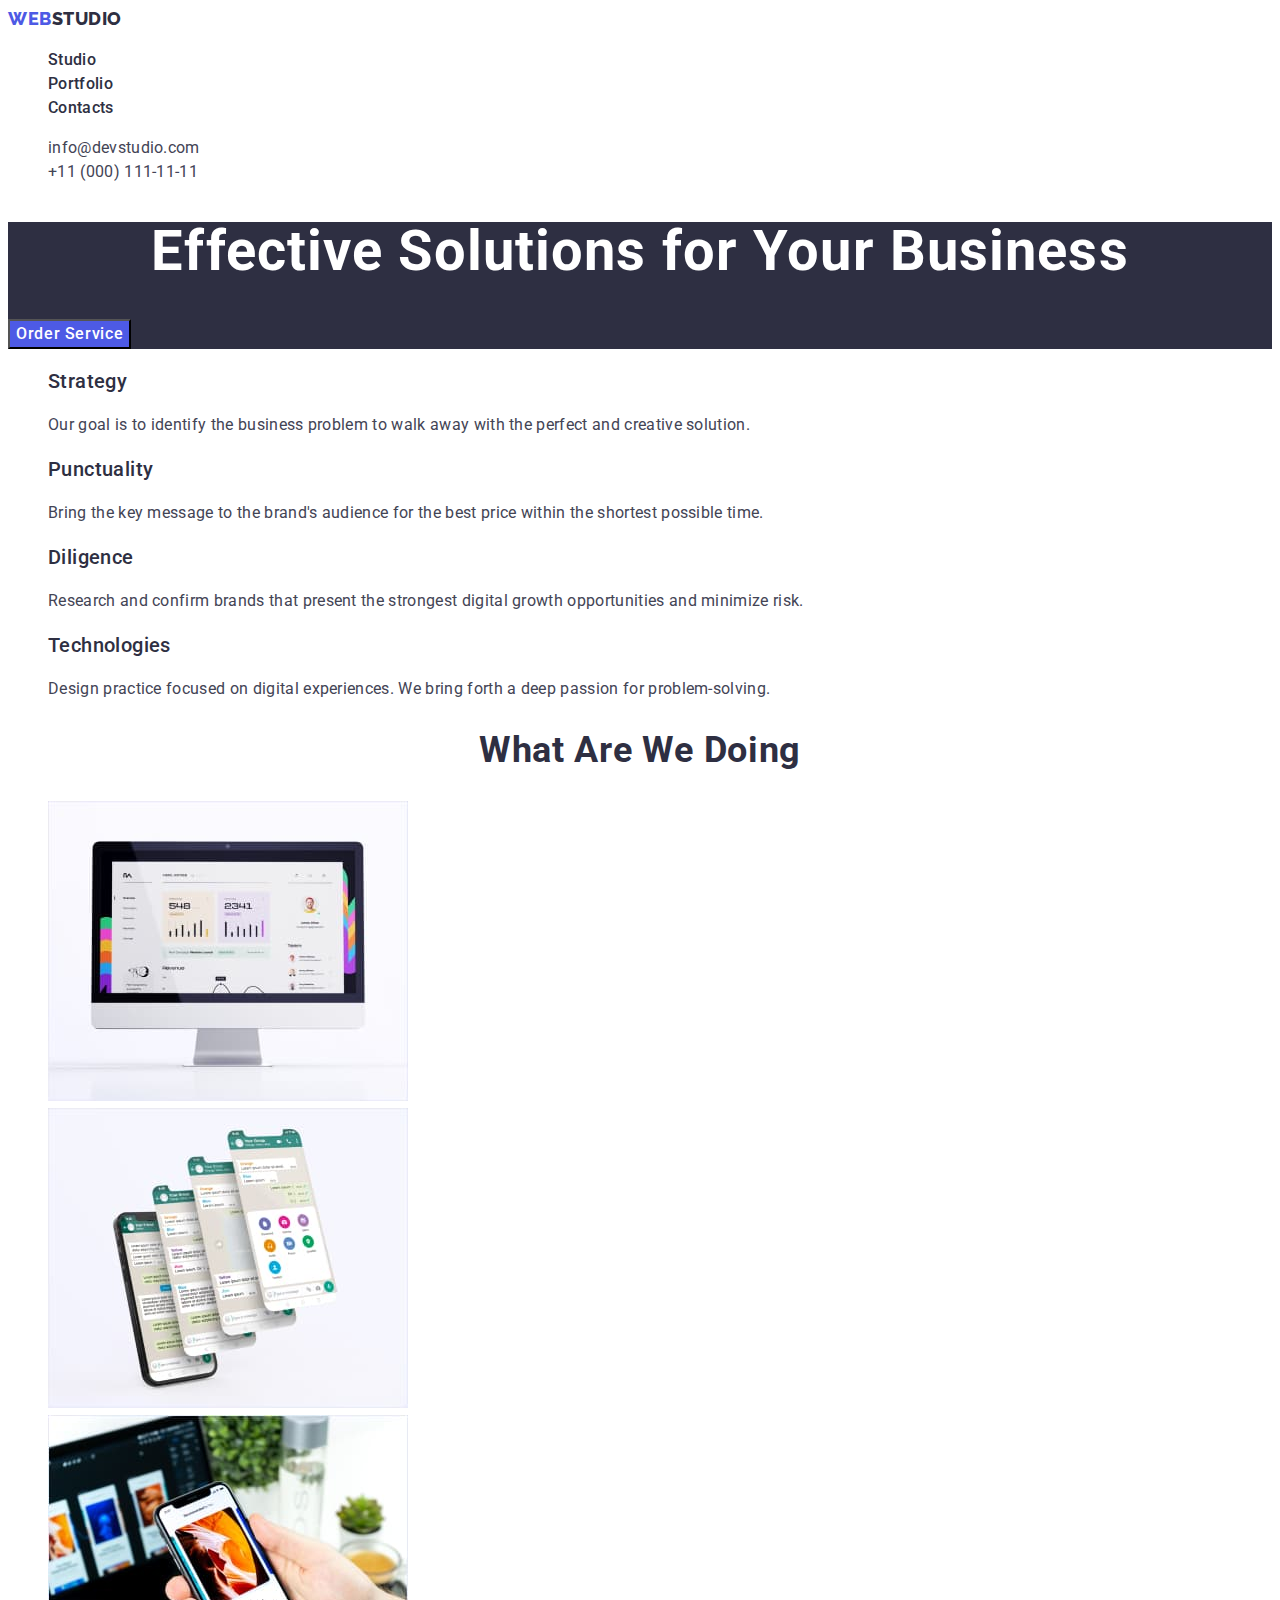
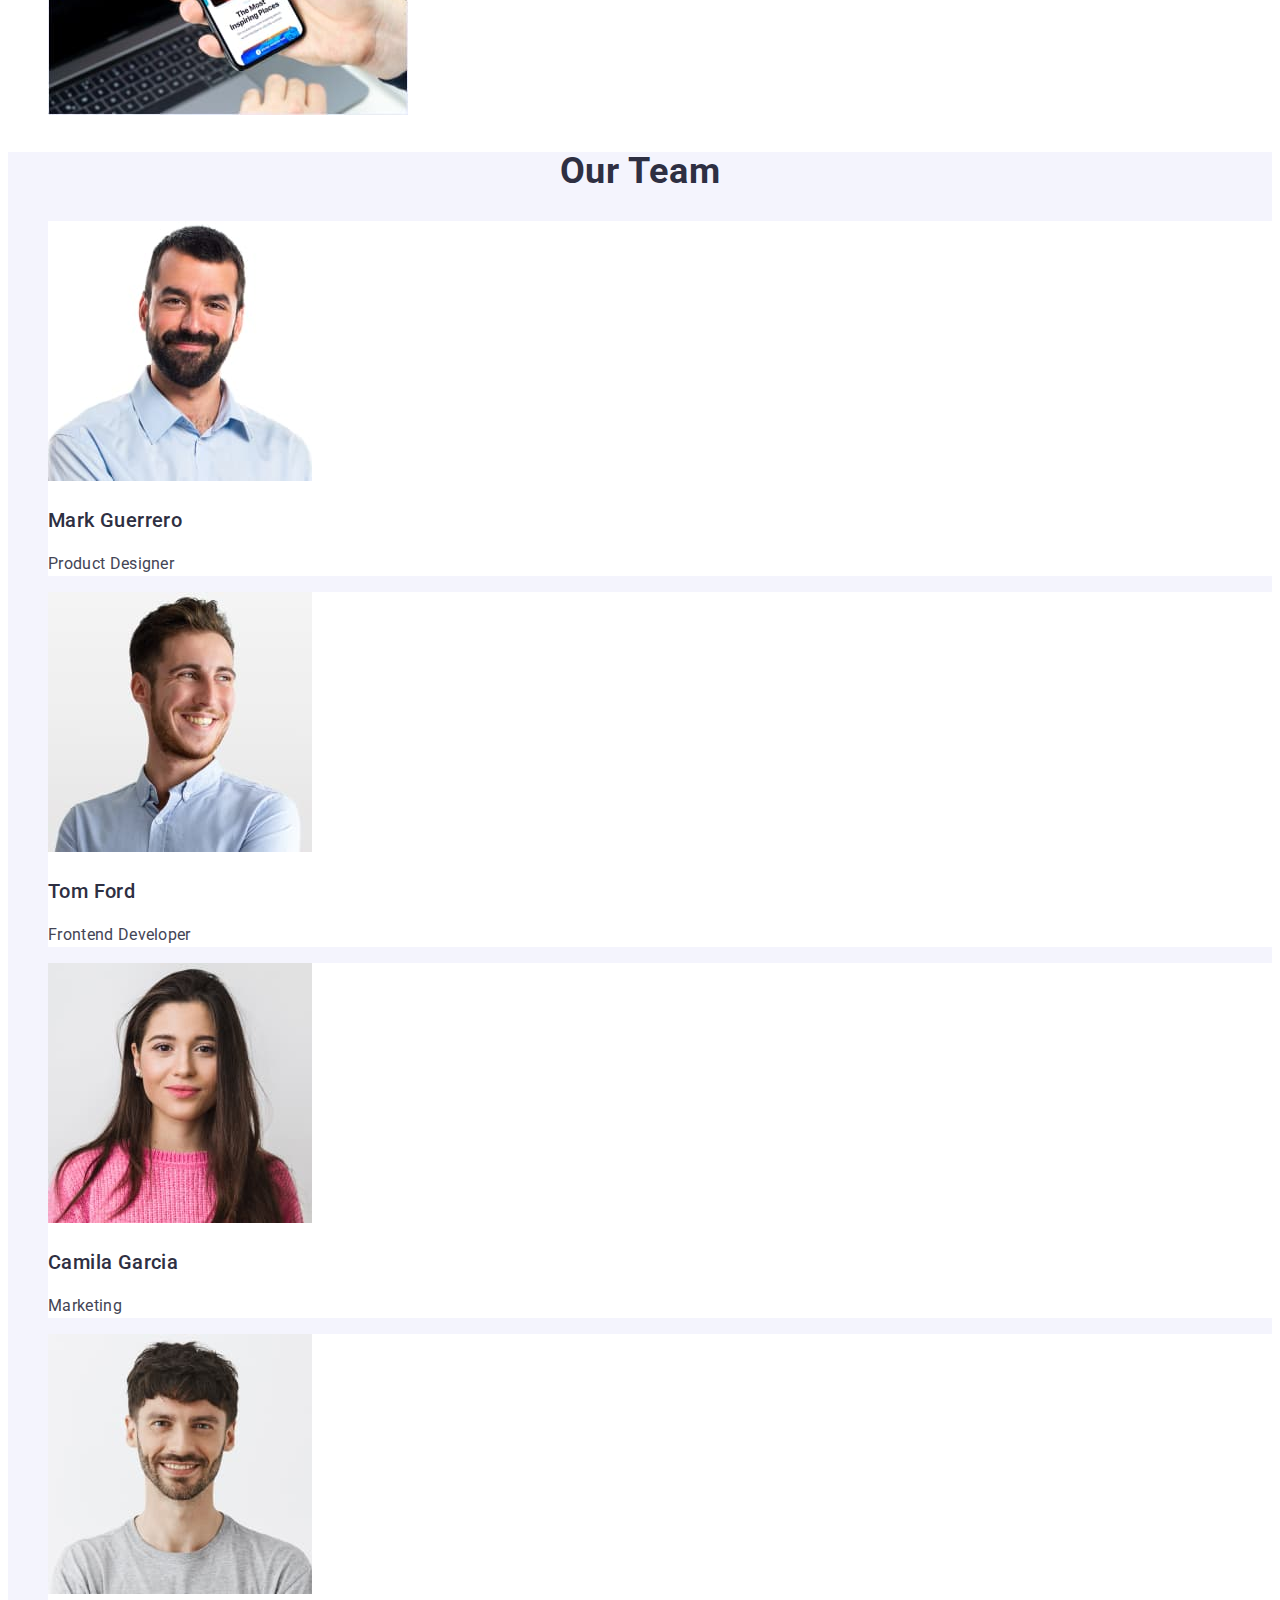
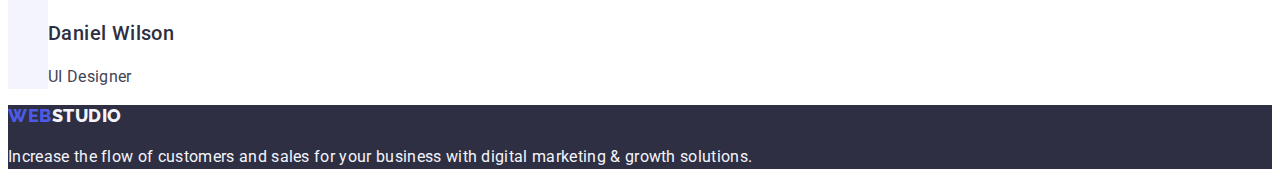
==== index.html @ 073db09a "Initial commit" ====
<!DOCTYPE html>
<html lang="en">
<head>
    <meta charset="UTF-8">
    <meta http-equiv="X-UA-Compatible" content="IE=edge">
    <meta name="viewport" content="width=device-width, initial-scale=1.0">
    <title>WebStudio</title>
    <link rel="preconnect" href="https://fonts.googleapis.com">
    <link rel="preconnect" href="https://fonts.gstatic.com" crossorigin>
    <link href="https://fonts.googleapis.com/css2?family=Raleway:wght@800&family=Roboto:wght@400;500;700;900&display=swap" rel="stylesheet">
    <link rel="stylesheet" href="./css/style.css">
</head>
<body>
   <header>
        <nav>
            <a class="logo link linkk" href="./index.html">Web<span class="logo-studio link linkk">Studio</span></a>
            <ul class="list">
                <li><a class="header-nav link active" href="./index.html" target="_self">Studio</a></li>
                <li><a class="header-nav link active" href="./portfolio.html" target="_self">Portfolio</a></li>
                <li><a class="header-nav link active" href="">Contacts</a></li>
            </ul>
        </nav>
        <address class="header-contact">
            <ul class="list">
                <li><a class="contact link active" href="mailto:info@devstudio.com">info@devstudio.com</a></li>
                <li><a class="contact link active" href="tel:+110001111111">+11 (000) 111-11-11</a></li>
            </ul>
        </address>
   </header>
   <main>
    <!--Effective Solutions for Your Business-->
    <section class="title-bg">
        <h1 class="title">Effective Solutions for Your Business</h1>
        <button type="button" class="order-btn btn-active">Order Service</button>
    </section>
    <!--description of benefits-->
    <section>
        <h2 style="display:none" class="h-future">Lorem, ipsum dolor.</h2>
        <ul class="list">
            <li>
                <h3 class="h-categ">Strategy</h3>
                <p class="text-benef">Our goal is to identify the business problem to walk away with the perfect and creative solution. </p>
            </li>
            <li>
                <h3 class="h-categ">Punctuality</h3>
                <p class="text-benef">Bring the key message to the brand's audience for the best price within the shortest possible time.</p>
            </li>
            <li>
                <h3 class="h-categ">Diligence</h3>
                <p class="text-benef">Research and confirm brands that present the strongest digital growth opportunities and minimize risk.</p>
            </li>
            <li>
                <h3 class="h-categ">Technologies</h3>
                <p class="text-benef">Design practice focused on digital experiences. We bring forth a deep passion for problem-solving.</p>
            </li>
        </ul>
    </section>
    <!--What are we doing-->
    <section>
       <h2 class="h-doing">What are we doing</h2>
        <ul class="list">
            <li><img src="./images/monitor.jpg" alt="Monitor PC" width="360" height="300"></li>
            <li><img src="./images/phone.jpg" alt="Phone" width="360" height="300"></li>
            <li><img src="./images/monphone.jpg" alt="Laptop and Phone" width="360" height="300"></li>
        </ul>
    </section>
    <!--Our Team-->
    <section class="team">
        <h2 class="h-team">Our Team</h2>
        <ul class="list">
            <li class="list-team">
                <img src="./images/mark.jpg" alt="Photo Mark Guerrero" width="264" height="260">
                <h3 class="h-categ">Mark Guerrero</h3>
                <p class="text-team">Product Designer</p>
            </li>
            <li class="list-team">
                <img src="./images/tom.jpg" alt="Photo Tom Ford" width="264" height="260">
                <h3 class="h-categ">Tom Ford</h3>
                <p class="text-team">Frontend Developer</p>
            </li>
            <li class="list-team">
                <img src="./images/camila.jpg" alt="Photo Camila Garcia" width="264" height="260">
                <h3 class="h-categ">Camila Garcia</h3>
                <p class="text-team">Marketing</p>
            </li>
            <li class="list-team">
                <img src="./images/daniel.jpg" alt="Photo Daniel Wilson" width="264" height="260">
                <h3 class="h-categ">Daniel Wilson</h3>
                <p class="text-team">UI Designer</p>
            </li>
        </ul>
    </section>
   </main>
   <footer class="footer">
        <a href="./index.html" class="logo link linkk">Web<span class="logo-studio-foot link linkk">Studio</span></a>
        <p class="text-footer">Increase the flow of customers and sales for your business with digital marketing & growth solutions.</p>
   </footer>
</body>
</html>
---- css/style.css ----
/* color p #434455 */
/* color h1 #FFFFFF */
/* color h2/h3 #2E2F42; */
/* color p and studio in footer #F4F4FD */
/* color "web" and (btn in the hero) #4D5AE5; */
/* background color filter btn, order in the hover #404BBF; */
/* filter btn background: #F4F4FD; */
/* filter btn-text color: #4D5AE5; */

:root {
  --color-text-fil-btn: #4d5ae5;
  --hover: #404bbf;
  --bg-fil-btn: #f4f4fd;
  --main-color: #434455;
  --primery-font: Roboto, sans-serif;
  --logo-font: Raleway, sans-serif;
  --color-filt-accent: #FFFFFF;
  --color-h2-h3-texheader: #2E2F42;
}

body {
  color: var(--main-color);
  font-family: Roboto, sans-serif;
  font-weight: 400;
  font-size: 16px;
  line-height: 1.5;
  letter-spacing: 0.02em;
  background-color: var(--color-filt-accent);
}

/*reset*/
.list {
    list-style: none;
}
/**
  |============================
  | Header
  |============================
*/

.header-contact {
 font-style: normal;
}

.logo-studio {
 color: var(--color-h2-h3-texheader);
}
.active:hover,
.active:focus {
color: var(--hover);
}
.active {
    text-decoration: none;
}
.header-nav {
    color: var(--color-h2-h3-texheader);
    font-weight: 500;
    font-size: 16px;
    line-height: 1.5;
    letter-spacing: 0.02em;
    text-decoration: none;
}
.contact {
    color: var(--main-color);
    /*font-weight: 400;*/
    font-size: 16px;
    line-height: 1.5;
    letter-spacing: 0.02em;
    text-decoration: none;
    font-style: normal;
}



/**
  |============================
  | Main
  |============================
*/

/*webstudio index*/
.title-bg {
    background-color: var(--color-h2-h3-texheader);
}
.title{
    color: var(--color-filt-accent);
    /*font-weight: 700;*/
    font-size: 56px;
    line-height: 1.07;
    text-align: center;
    letter-spacing: 0.02em;

}
.order-btn {
    background-color: var(--color-text-fil-btn);
    color: var(--color-filt-accent);
    font-family: Roboto, sans-serif;
    font-weight: 500;
    font-size: 16px;
    line-height: 1.5;
    letter-spacing: 0.04em;
    cursor: pointer;
}
.h-doing,
.h-team {
    color: var(--color-h2-h3-texheader);
    /*font-weight: 700;*/
    font-size: 36px;
    line-height: 1.11;
    text-align: center;
    letter-spacing: 0.02em;
    text-transform: capitalize;
}
.team {
    background-color: var(--bg-fil-btn);
}

.list-team {
    background-color: var(--color-filt-accent);
}
.text-team {
   font-size: 16px;
} 
/*Portfolio*/

.btn-active:hover,
.btn-active:focus {
    color: var(--color-filt-accent);
    background-color: var(--hover);
}
.filt-btn {
    color: var(--color-text-fil-btn);
    background: var(--bg-fil-btn);
    font-family: "Roboto", sans-serif;
    font-weight: 500;
    font-size: 16px;
    line-height: 1.5;
    display: flex;
    align-items: center;
    text-align: center;
    letter-spacing: 0.04em;
    cursor: pointer
}
/*-------------------*/

.category-link {
    text-decoration: none;
}
.h-categ {
    color: var(--color-h2-h3-texheader);
    font-weight: 500;
    font-size: 20px;
    line-height: 1.2;
    letter-spacing: 0.02em;
}
.category {
    color: var(--main-color);
}
.link {
  text-decoration: none;
}

/**
  |============================
  | Footer
  |============================
*/
.footer {
  background-color: var(--color-h2-h3-texheader);
}
.logo {
  color: var(--color-text-fil-btn);
}
.logo-studio-foot {
  color: var(--bg-fil-btn);
}
.linkk {
  font-family: Raleway, sans-serif;
  font-weight: 800;
  font-size: 18px;
  line-height: 1.17;
  letter-spacing: 0.03em;
  text-transform: uppercase;
  text-decoration: none;
}

.text-footer {
  color: var(--bg-fil-btn);
  font-size: 16px;
  line-height: 1.5;
  letter-spacing: 0.02em;
}
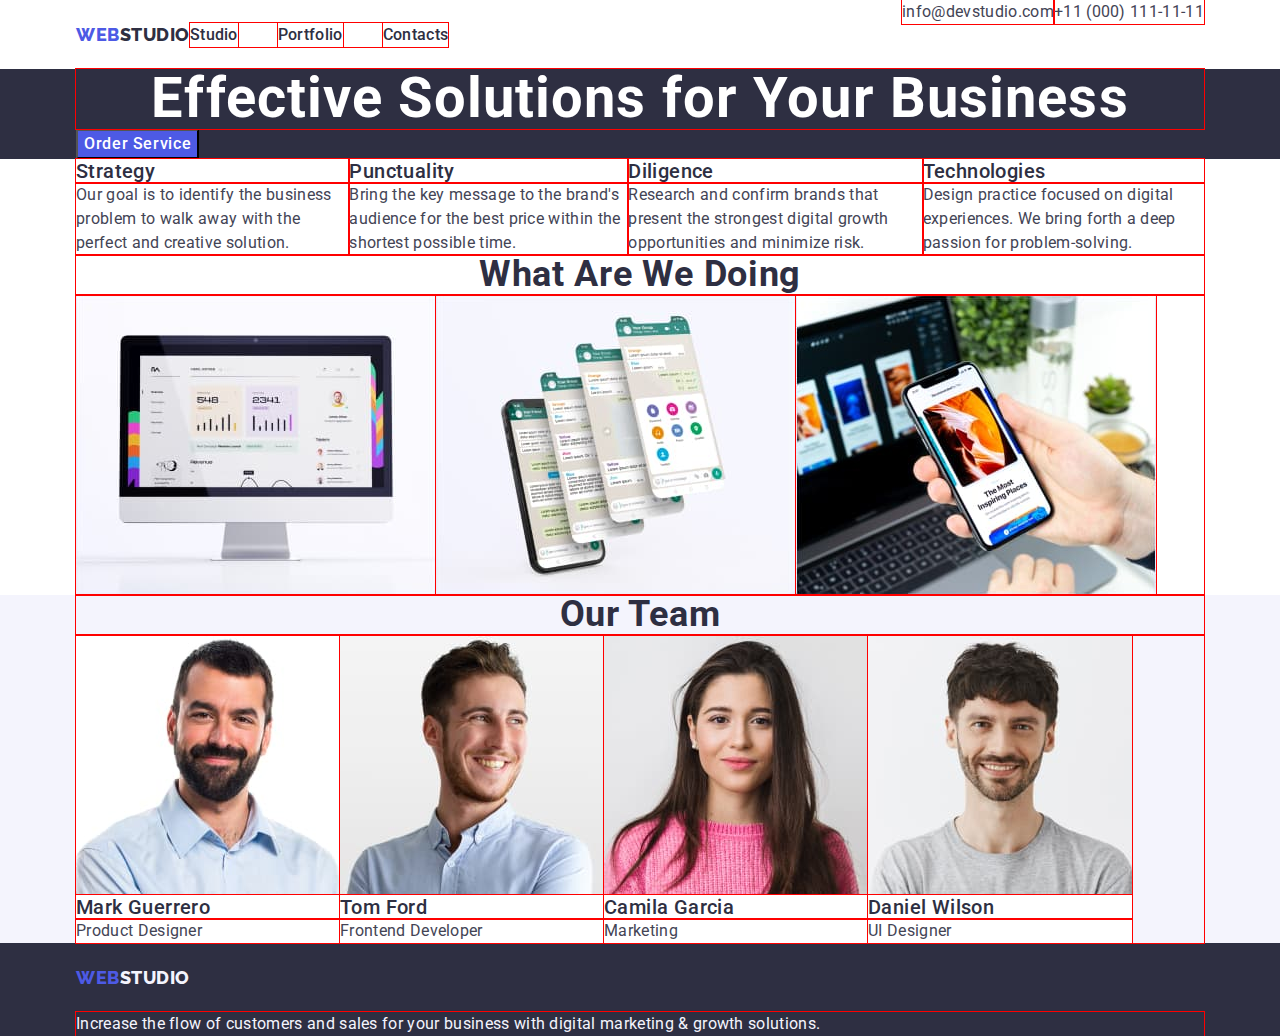
==== commit 41251d54: "feat: add div and and little style" ====
--- a/index.html
+++ b/index.html
@@ -8,92 +8,114 @@
     <link rel="preconnect" href="https://fonts.googleapis.com">
     <link rel="preconnect" href="https://fonts.gstatic.com" crossorigin>
     <link href="https://fonts.googleapis.com/css2?family=Raleway:wght@800&family=Roboto:wght@400;500;700;900&display=swap" rel="stylesheet">
+    <link rel="stylesheet" href="https://cdn.jsdelivr.net/npm/modern-normalize@1.1.0/modern-normalize.min.css">
+    <link rel="stylesheet" href="./css/reset.css">
     <link rel="stylesheet" href="./css/style.css">
 </head>
 <body>
-   <header>
-        <nav>
-            <a class="logo link linkk" href="./index.html">Web<span class="logo-studio link linkk">Studio</span></a>
-            <ul class="list">
-                <li><a class="header-nav link active" href="./index.html" target="_self">Studio</a></li>
-                <li><a class="header-nav link active" href="./portfolio.html" target="_self">Portfolio</a></li>
-                <li><a class="header-nav link active" href="">Contacts</a></li>
-            </ul>
-        </nav>
-        <address class="header-contact">
-            <ul class="list">
-                <li><a class="contact link active" href="mailto:info@devstudio.com">info@devstudio.com</a></li>
-                <li><a class="contact link active" href="tel:+110001111111">+11 (000) 111-11-11</a></li>
-            </ul>
-        </address>
+   <header class="header">
+        <div class="container">
+            <nav class="nav">
+                <a class="logo link linkk" href="./index.html">Web<span class="logo-studio link linkk">Studio</span></a>
+                <ul class="list">
+                    <li class="item"><a class="header-nav link active" href="./index.html" target="_self">Studio</a></li>
+                    <li class="item"><a class="header-nav link active" href="./portfolio.html" target="_self">Portfolio</a></li>
+                    <li class="item"><a class="header-nav link active" href="">Contacts</a></li>
+                </ul>
+            </nav>
+            <address class="header-contact">
+                <ul class="list">
+                    <li><a class="contact link active" href="mailto:info@devstudio.com">info@devstudio.com</a></li>
+                    <li><a class="contact link active" href="tel:+110001111111">+11 (000) 111-11-11</a></li>
+                </ul>
+            </address>
+        </div>
    </header>
    <main>
     <!--Effective Solutions for Your Business-->
     <section class="title-bg">
-        <h1 class="title">Effective Solutions for Your Business</h1>
-        <button type="button" class="order-btn btn-active">Order Service</button>
+        <div class="container">
+            <h1 class="title">Effective Solutions for Your Business</h1>
+            <button type="button" class="order-btn btn-active">Order Service</button>
+        </div>
     </section>
     <!--description of benefits-->
     <section>
-        <h2 style="display:none" class="h-future">Lorem, ipsum dolor.</h2>
-        <ul class="list">
-            <li>
-                <h3 class="h-categ">Strategy</h3>
-                <p class="text-benef">Our goal is to identify the business problem to walk away with the perfect and creative solution. </p>
-            </li>
-            <li>
-                <h3 class="h-categ">Punctuality</h3>
-                <p class="text-benef">Bring the key message to the brand's audience for the best price within the shortest possible time.</p>
-            </li>
-            <li>
-                <h3 class="h-categ">Diligence</h3>
-                <p class="text-benef">Research and confirm brands that present the strongest digital growth opportunities and minimize risk.</p>
-            </li>
-            <li>
-                <h3 class="h-categ">Technologies</h3>
-                <p class="text-benef">Design practice focused on digital experiences. We bring forth a deep passion for problem-solving.</p>
-            </li>
-        </ul>
+        <div class="container">
+            <h2 hidden class="h-future">Lorem, ipsum dolor.</h2>
+            <ul class="list">
+                <li>
+                    <h3 class="h-categ">Strategy</h3>
+                    <p class="text-benef">Our goal is to identify the business problem to walk away with the perfect and creative solution. </p>
+                </li>
+                <li>
+                    <h3 class="h-categ">Punctuality</h3>
+                    <p class="text-benef">Bring the key message to the brand's audience for the best price within the shortest possible time.</p>
+                </li>
+                <li>
+                    <h3 class="h-categ">Diligence</h3>
+                    <p class="text-benef">Research and confirm brands that present the strongest digital growth opportunities and minimize risk.</p>
+                </li>
+                <li>
+                    <h3 class="h-categ">Technologies</h3>
+                    <p class="text-benef">Design practice focused on digital experiences. We bring forth a deep passion for problem-solving.</p>
+                </li>
+            </ul>
+        </div>
     </section>
     <!--What are we doing-->
     <section>
-       <h2 class="h-doing">What are we doing</h2>
-        <ul class="list">
-            <li><img src="./images/monitor.jpg" alt="Monitor PC" width="360" height="300"></li>
-            <li><img src="./images/phone.jpg" alt="Phone" width="360" height="300"></li>
-            <li><img src="./images/monphone.jpg" alt="Laptop and Phone" width="360" height="300"></li>
-        </ul>
+        <div class="container">
+            <h2 class="h-doing">What are we doing</h2>
+            <ul class="list">
+                <li><img src="./images/monitor.jpg" alt="Monitor PC" width="360" height="300"></li>
+                <li><img src="./images/phone.jpg" alt="Phone" width="360" height="300"></li>
+                <li><img src="./images/monphone.jpg" alt="Laptop and Phone" width="360" height="300"></li>
+            </ul>
+        </div>
     </section>
     <!--Our Team-->
     <section class="team">
-        <h2 class="h-team">Our Team</h2>
-        <ul class="list">
-            <li class="list-team">
-                <img src="./images/mark.jpg" alt="Photo Mark Guerrero" width="264" height="260">
-                <h3 class="h-categ">Mark Guerrero</h3>
-                <p class="text-team">Product Designer</p>
-            </li>
-            <li class="list-team">
-                <img src="./images/tom.jpg" alt="Photo Tom Ford" width="264" height="260">
-                <h3 class="h-categ">Tom Ford</h3>
-                <p class="text-team">Frontend Developer</p>
-            </li>
-            <li class="list-team">
-                <img src="./images/camila.jpg" alt="Photo Camila Garcia" width="264" height="260">
-                <h3 class="h-categ">Camila Garcia</h3>
-                <p class="text-team">Marketing</p>
-            </li>
-            <li class="list-team">
-                <img src="./images/daniel.jpg" alt="Photo Daniel Wilson" width="264" height="260">
-                <h3 class="h-categ">Daniel Wilson</h3>
-                <p class="text-team">UI Designer</p>
-            </li>
-        </ul>
+        <div class="container">
+            <h2 class="h-team">Our Team</h2>
+            <ul class="list">
+                <li class="list-team">
+                    <img src="./images/mark.jpg" alt="Photo Mark Guerrero" width="264" height="260">
+                    <div class="conteiner-team">
+                        <h3 class="h-categ">Mark Guerrero</h3>
+                        <p class="text-team">Product Designer</p>
+                    </div>
+                </li>
+                <li class="list-team">
+                    <img src="./images/tom.jpg" alt="Photo Tom Ford" width="264" height="260">
+                    <div class="conteiner-team">
+                        <h3 class="h-categ">Tom Ford</h3>
+                        <p class="text-team">Frontend Developer</p>
+                    </div>
+                </li>
+                <li class="list-team">
+                    <img src="./images/camila.jpg" alt="Photo Camila Garcia" width="264" height="260">
+                    <div class="conteiner-team">
+                        <h3 class="h-categ">Camila Garcia</h3>
+                        <p class="text-team">Marketing</p>
+                    </div>
+                </li>
+                <li class="list-team">
+                    <img src="./images/daniel.jpg" alt="Photo Daniel Wilson" width="264" height="260">
+                    <div class="conteiner-team">
+                        <h3 class="h-categ">Daniel Wilson</h3>
+                        <p class="text-team">UI Designer</p>
+                    </div>
+                </li>
+            </ul>
+        </div>
     </section>
    </main>
    <footer class="footer">
-        <a href="./index.html" class="logo link linkk">Web<span class="logo-studio-foot link linkk">Studio</span></a>
-        <p class="text-footer">Increase the flow of customers and sales for your business with digital marketing & growth solutions.</p>
+        <div class="container">
+            <a href="./index.html" class="logo link linkk">Web<span class="logo-studio-foot link linkk">Studio</span></a>
+            <p class="text-footer">Increase the flow of customers and sales for your business with digital marketing & growth solutions.</p>
+        </div>
    </footer>
 </body>
 </html>--- a/css/style.css
+++ b/css/style.css
@@ -29,8 +29,25 @@
 }
 
 /*reset*/
+li {
+  outline: 1px solid red;
+}
 .list {
     list-style: none;
+    display: flex;
+    }
+h1, h2, h3, p, ul {
+    margin: 0;
+    padding: 0;
+    outline: 1px solid red;
+  }
+img {
+  display: block;
+}
+.container {
+  max-width: 1158px;
+  margin-inline: auto;
+  padding-inline: 15px;
 }
 /**
   |============================
@@ -59,6 +76,8 @@
     line-height: 1.5;
     letter-spacing: 0.02em;
     text-decoration: none;
+
+   
 }
 .contact {
     color: var(--main-color);
@@ -69,6 +88,30 @@
     text-decoration: none;
     font-style: normal;
 }
+.item:not(:last-child) {
+  
+  margin-right: 40px;
+  
+}
+/*.item {
+  display: block;
+  padding-top: 20px;
+  padding-bottom: 20px;
+}*/
+.header 
+.container {
+  display: flex;
+  justify-content: space-between;
+
+}
+.header {
+  
+}
+.nav {
+  display: flex;
+  align-items: center;
+}
+
 
 
 
@@ -121,6 +164,10 @@
 .text-team {
    font-size: 16px;
 } 
+.conteiner-team {
+
+}
+
 /*Portfolio*/
 
 .btn-active:hover,
@@ -159,6 +206,9 @@
 .link {
   text-decoration: none;
 }
+.container-categ {
+
+}
 
 /**
   |============================
@@ -170,6 +220,10 @@
 }
 .logo {
   color: var(--color-text-fil-btn);
+  flex-direction: row;
+  align-items: center;
+  display:flex;
+  padding: 24px 0;
 }
 .logo-studio-foot {
   color: var(--bg-fil-btn);
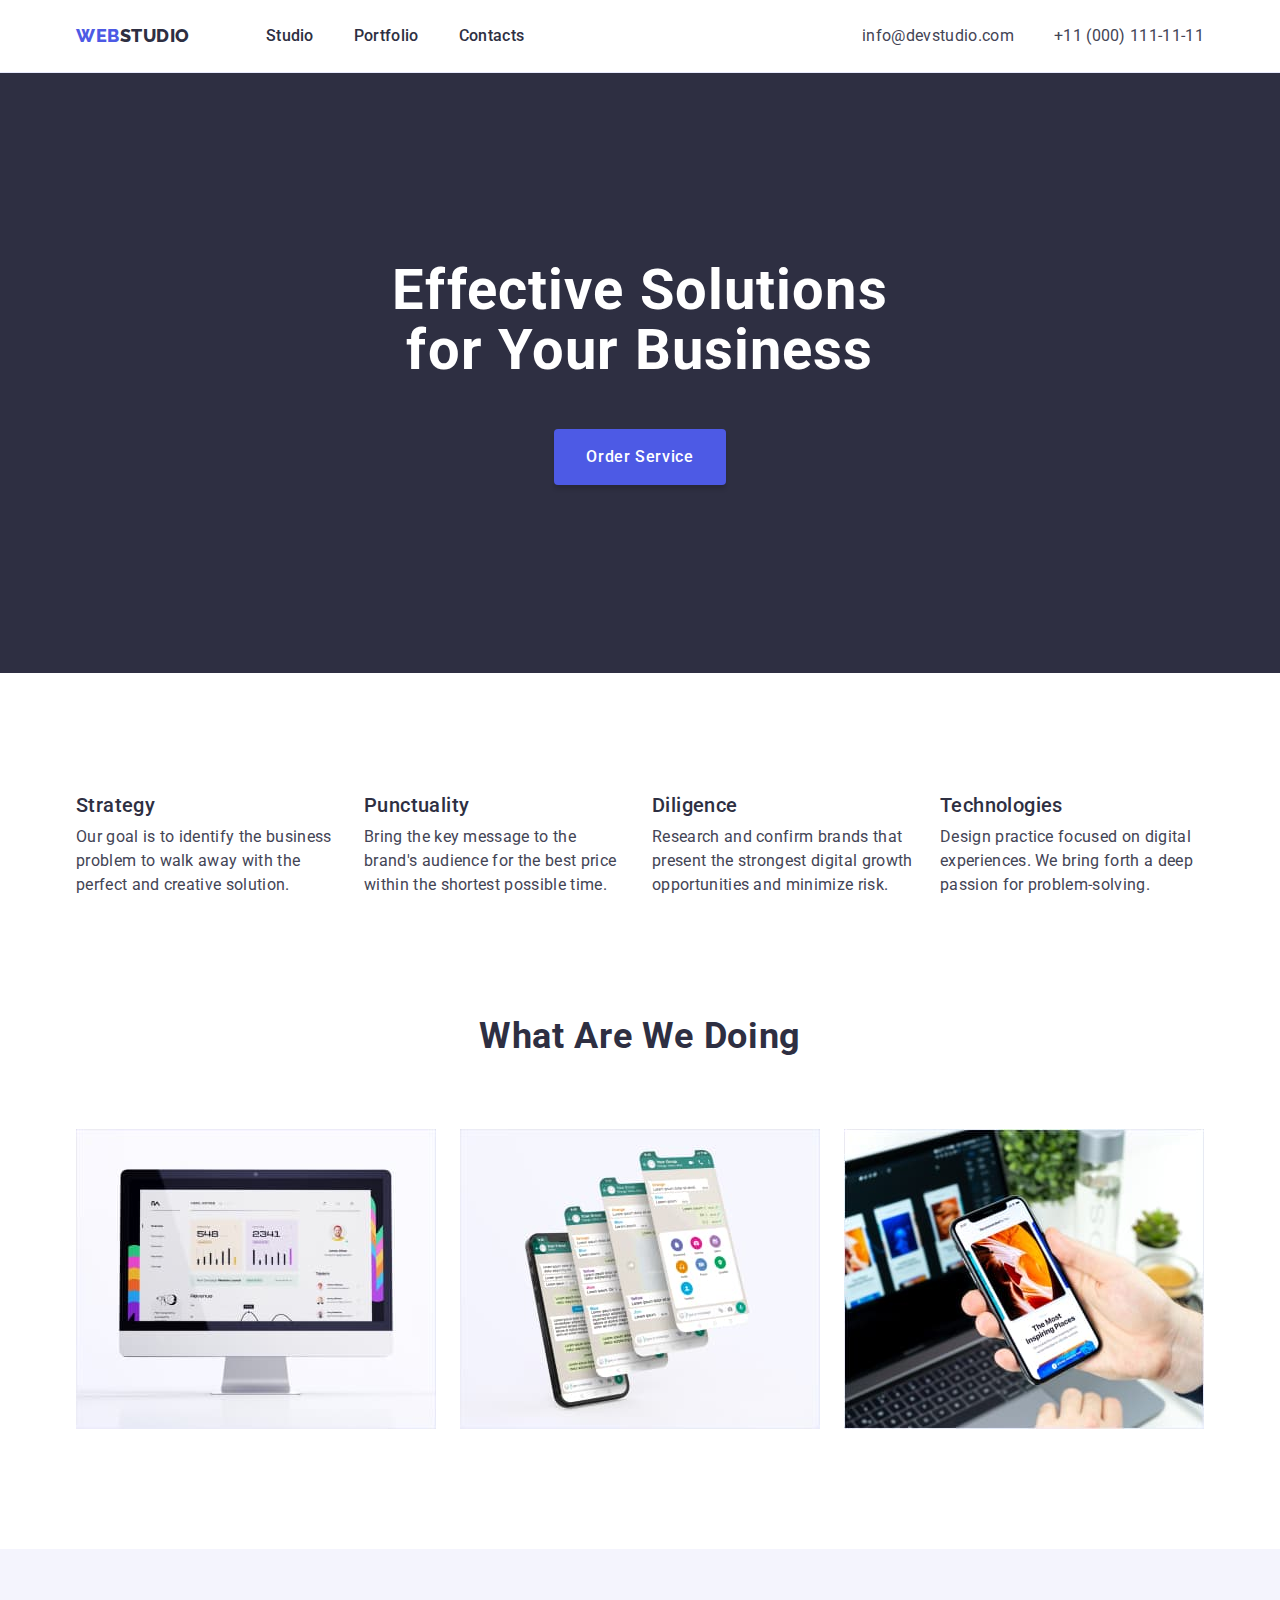
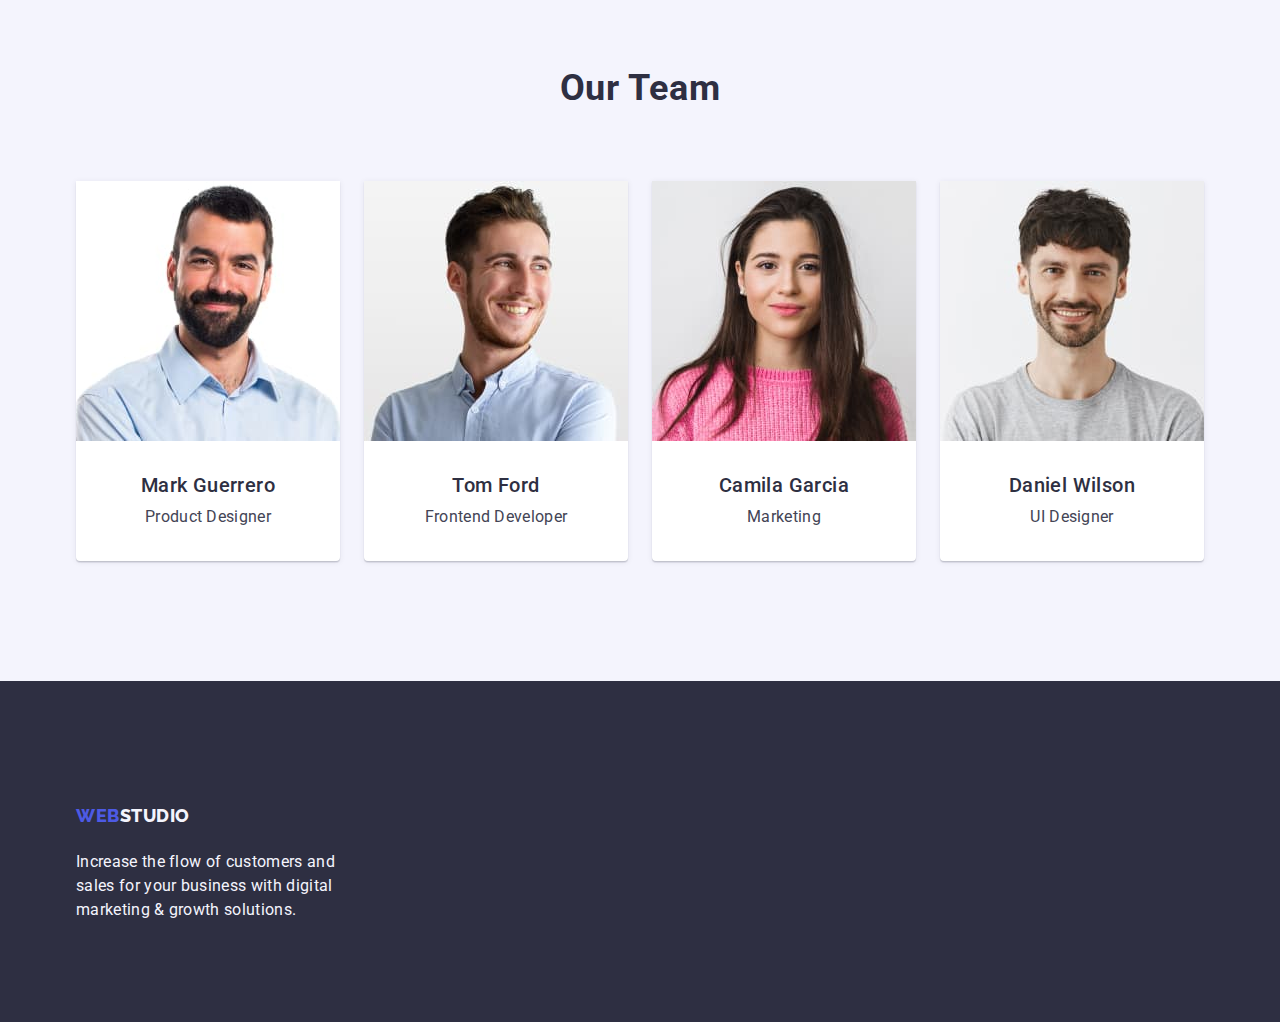
==== commit 295f9041: "feat: add all" ====
--- a/index.html
+++ b/index.html
@@ -17,14 +17,14 @@
         <div class="container">
             <nav class="nav">
                 <a class="logo link linkk" href="./index.html">Web<span class="logo-studio link linkk">Studio</span></a>
-                <ul class="list">
+                <ul class="nav-li">
                     <li class="item"><a class="header-nav link active" href="./index.html" target="_self">Studio</a></li>
                     <li class="item"><a class="header-nav link active" href="./portfolio.html" target="_self">Portfolio</a></li>
                     <li class="item"><a class="header-nav link active" href="">Contacts</a></li>
                 </ul>
             </nav>
             <address class="header-contact">
-                <ul class="list">
+                <ul class="addr">
                     <li><a class="contact link active" href="mailto:info@devstudio.com">info@devstudio.com</a></li>
                     <li><a class="contact link active" href="tel:+110001111111">+11 (000) 111-11-11</a></li>
                 </ul>
@@ -40,23 +40,23 @@
         </div>
     </section>
     <!--description of benefits-->
-    <section>
+    <section class="sec-benef">
         <div class="container">
-            <h2 hidden class="h-future">Lorem, ipsum dolor.</h2>
+            <h2 class="visually-hidden" class="h-future">Description of benefits</h2>
             <ul class="list">
-                <li>
+                <li class="li-benef">
                     <h3 class="h-categ">Strategy</h3>
                     <p class="text-benef">Our goal is to identify the business problem to walk away with the perfect and creative solution. </p>
                 </li>
-                <li>
+                <li class="li-benef">
                     <h3 class="h-categ">Punctuality</h3>
                     <p class="text-benef">Bring the key message to the brand's audience for the best price within the shortest possible time.</p>
                 </li>
-                <li>
+                <li class="li-benef">
                     <h3 class="h-categ">Diligence</h3>
                     <p class="text-benef">Research and confirm brands that present the strongest digital growth opportunities and minimize risk.</p>
                 </li>
-                <li>
+                <li class="li-benef">
                     <h3 class="h-categ">Technologies</h3>
                     <p class="text-benef">Design practice focused on digital experiences. We bring forth a deep passion for problem-solving.</p>
                 </li>
@@ -64,7 +64,7 @@
         </div>
     </section>
     <!--What are we doing-->
-    <section>
+    <section class="sec-doing">
         <div class="container">
             <h2 class="h-doing">What are we doing</h2>
             <ul class="list">
--- a/css/style.css
+++ b/css/style.css
@@ -6,6 +6,7 @@
 /* background color filter btn, order in the hover #404BBF; */
 /* filter btn background: #F4F4FD; */
 /* filter btn-text color: #4D5AE5; */
+/* frame-color: #E7E9FC; */
 
 :root {
   --color-text-fil-btn: #4d5ae5;
@@ -14,8 +15,9 @@
   --main-color: #434455;
   --primery-font: Roboto, sans-serif;
   --logo-font: Raleway, sans-serif;
-  --color-filt-accent: #FFFFFF;
-  --color-h2-h3-texheader: #2E2F42;
+  --color-filt-accent: #ffffff;
+  --color-h2-h3-texheader: #2e2f42;
+  --frame-color: #E7E9FC;
 }
 
 body {
@@ -29,18 +31,16 @@
 }
 
 /*reset*/
-li {
-  outline: 1px solid red;
-}
-.list {
-    list-style: none;
-    display: flex;
-    }
-h1, h2, h3, p, ul {
-    margin: 0;
-    padding: 0;
-    outline: 1px solid red;
-  }
+
+h1,
+h2,
+h3,
+p,
+ul {
+  margin: 0;
+  padding: 0;
+  /*outline: 1px solid red;*/
+}
 img {
   display: block;
 }
@@ -49,71 +49,87 @@
   margin-inline: auto;
   padding-inline: 15px;
 }
+.visually-hidden {
+  position: absolute;
+  width: 1px;
+  height: 1px;
+  margin: -1px;
+  border: 0;
+  padding: 0;
+  white-space: nowrap;
+  clip-path: inset(100%);
+  clip: rect(0 0 0 0);
+  overflow: hidden;
+}
+
 /**
   |============================
   | Header
   |============================
 */
-
+.nav-li {
+  list-style: none;
+  display: flex;
+}
 .header-contact {
- font-style: normal;
-}
-
+  font-style: normal;
+}
+.header {
+  border-bottom: 1px solid var(--frame-color);
+}
 .logo-studio {
- color: var(--color-h2-h3-texheader);
+  color: var(--color-h2-h3-texheader);
 }
 .active:hover,
 .active:focus {
-color: var(--hover);
+  color: var(--hover);
 }
 .active {
-    text-decoration: none;
+  text-decoration: none;
 }
 .header-nav {
-    color: var(--color-h2-h3-texheader);
-    font-weight: 500;
-    font-size: 16px;
-    line-height: 1.5;
-    letter-spacing: 0.02em;
-    text-decoration: none;
-
-   
+  color: var(--color-h2-h3-texheader);
+  font-weight: 500;
+  font-size: 16px;
+  line-height: 1.5;
+  letter-spacing: 0.02em;
+  text-decoration: none;
+  padding: 24px 0;
 }
 .contact {
-    color: var(--main-color);
-    /*font-weight: 400;*/
-    font-size: 16px;
-    line-height: 1.5;
-    letter-spacing: 0.02em;
-    text-decoration: none;
-    font-style: normal;
+  color: var(--main-color);
+  /*font-weight: 400;*/
+  font-size: 16px;
+  line-height: 1.5;
+  letter-spacing: 0.02em;
+  text-decoration: none;
+  font-style: normal;
+  padding: 24px 0;
+  display:flex
+  
+}
+.addr {
+  list-style: none;
+  gap: 40px;
+  display: flex;
 }
 .item:not(:last-child) {
-  
   margin-right: 40px;
-  
 }
 /*.item {
   display: block;
   padding-top: 20px;
   padding-bottom: 20px;
 }*/
-.header 
-.container {
+.header .container {
   display: flex;
   justify-content: space-between;
-
-}
-.header {
-  
 }
 .nav {
   display: flex;
   align-items: center;
-}
-
-
-
+  gap: 76px;
+}
 
 /**
   |============================
@@ -122,92 +138,143 @@
 */
 
 /*webstudio index*/
+
+.list {
+  list-style: none;
+  display: flex;
+  gap: 24px;
+}
+
 .title-bg {
-    background-color: var(--color-h2-h3-texheader);
-}
-.title{
-    color: var(--color-filt-accent);
-    /*font-weight: 700;*/
-    font-size: 56px;
-    line-height: 1.07;
-    text-align: center;
-    letter-spacing: 0.02em;
-
+  background-color: var(--color-h2-h3-texheader);
+  padding: 188px 0;
+}
+.title {
+  color: var(--color-filt-accent);
+  /*font-weight: 700;*/
+  font-size: 56px;
+  line-height: 1.07;
+  text-align: center;
+  letter-spacing: 0.02em;
+  max-width: 496px;
+  margin-inline: auto;
+  margin-bottom: 48px;
 }
 .order-btn {
-    background-color: var(--color-text-fil-btn);
-    color: var(--color-filt-accent);
-    font-family: Roboto, sans-serif;
-    font-weight: 500;
-    font-size: 16px;
-    line-height: 1.5;
-    letter-spacing: 0.04em;
-    cursor: pointer;
+  background-color: var(--color-text-fil-btn);
+  color: var(--color-filt-accent);
+  font-family: Roboto, sans-serif;
+  font-weight: 500;
+  font-size: 16px;
+  line-height: 1.5;
+  letter-spacing: 0.04em;
+  cursor: pointer;
+
+  padding: 16px 32px;
+  min-width: 169px;
+  box-shadow: 0px 4px 4px rgba(0, 0, 0, 0.15);
+  border-radius: 4px;
+  border: none;
+  margin: auto;
+  display: flex;
+}
+.li-benef {
+  flex-basis: calc((100% - 24px * 3) / 4);
+}
+.sec-doing {
+  padding-bottom: 120px;
 }
 .h-doing,
 .h-team {
-    color: var(--color-h2-h3-texheader);
-    /*font-weight: 700;*/
-    font-size: 36px;
-    line-height: 1.11;
-    text-align: center;
-    letter-spacing: 0.02em;
-    text-transform: capitalize;
+  color: var(--color-h2-h3-texheader);
+  /*font-weight: 700;*/
+  font-size: 36px;
+  line-height: 1.11;
+  text-align: center;
+  letter-spacing: 0.02em;
+  text-transform: capitalize;
+  margin-bottom: 72px;
 }
 .team {
-    background-color: var(--bg-fil-btn);
+  background-color: var(--bg-fil-btn);
+  padding: 120px 0;
 }
 
 .list-team {
-    background-color: var(--color-filt-accent);
+  background-color: var(--color-filt-accent);
+  box-shadow: 0px 1px 6px rgba(46, 47, 66, 0.08), 0px 1px 1px rgba(46, 47, 66, 0.16), 0px 2px 1px rgba(46, 47, 66, 0.08);
+  border-radius: 0px 0px 4px 4px;
 }
 .text-team {
-   font-size: 16px;
-} 
+  font-size: 16px;
+}
+.sec-benef {
+  padding: 120px 0;
+}
 .conteiner-team {
-
+  padding: 32px 16px;
+  text-align: center;
 }
 
 /*Portfolio*/
-
+.portfolio-sec {
+  padding: 96px 0 120px;
+}
+.filt-ul {
+  margin-bottom: 72px;
+  display: flex;
+  justify-content: center;
+  gap: 24px;
+}
 .btn-active:hover,
 .btn-active:focus {
-    color: var(--color-filt-accent);
-    background-color: var(--hover);
+  color: var(--color-filt-accent);
+  background-color: var(--hover);
+  border-color: transparent;
 }
 .filt-btn {
-    color: var(--color-text-fil-btn);
-    background: var(--bg-fil-btn);
-    font-family: "Roboto", sans-serif;
-    font-weight: 500;
-    font-size: 16px;
-    line-height: 1.5;
-    display: flex;
-    align-items: center;
-    text-align: center;
-    letter-spacing: 0.04em;
-    cursor: pointer
+  color: var(--color-text-fil-btn);
+  background: var(--bg-fil-btn);
+  font-family: "Roboto", sans-serif;
+  font-weight: 500;
+  font-size: 16px;
+  line-height: 1.5;
+  display: flex;
+  align-items: center;
+  text-align: center;
+  letter-spacing: 0.04em;
+  cursor: pointer;
+  padding: 12px 24px;
+  border: 1px solid var(--frame-color);
+  border-radius: 4px;
 }
 /*-------------------*/
-
+.categories {
+  display: flex;
+  flex-wrap: wrap;
+  gap: 48px 24px;
+}
 .category-link {
-    text-decoration: none;
+  text-decoration: none;
 }
 .h-categ {
-    color: var(--color-h2-h3-texheader);
-    font-weight: 500;
-    font-size: 20px;
-    line-height: 1.2;
-    letter-spacing: 0.02em;
+  color: var(--color-h2-h3-texheader);
+  font-weight: 500;
+  font-size: 20px;
+  line-height: 1.2;
+  letter-spacing: 0.02em;
+  margin-bottom: 8px;
 }
 .category {
-    color: var(--main-color);
+  color: var(--main-color);
 }
 .link {
   text-decoration: none;
 }
 .container-categ {
-
+  padding: 32px 16px;
+  border: 1px solid var(--frame-color);
+  border-top: none; 
 }
 
 /**
@@ -217,12 +284,13 @@
 */
 .footer {
   background-color: var(--color-h2-h3-texheader);
+  padding: 100px 0;
 }
 .logo {
   color: var(--color-text-fil-btn);
   flex-direction: row;
   align-items: center;
-  display:flex;
+  display: flex;
   padding: 24px 0;
 }
 .logo-studio-foot {
@@ -243,4 +311,6 @@
   font-size: 16px;
   line-height: 1.5;
   letter-spacing: 0.02em;
-}
+
+  max-width: 264px;
+}
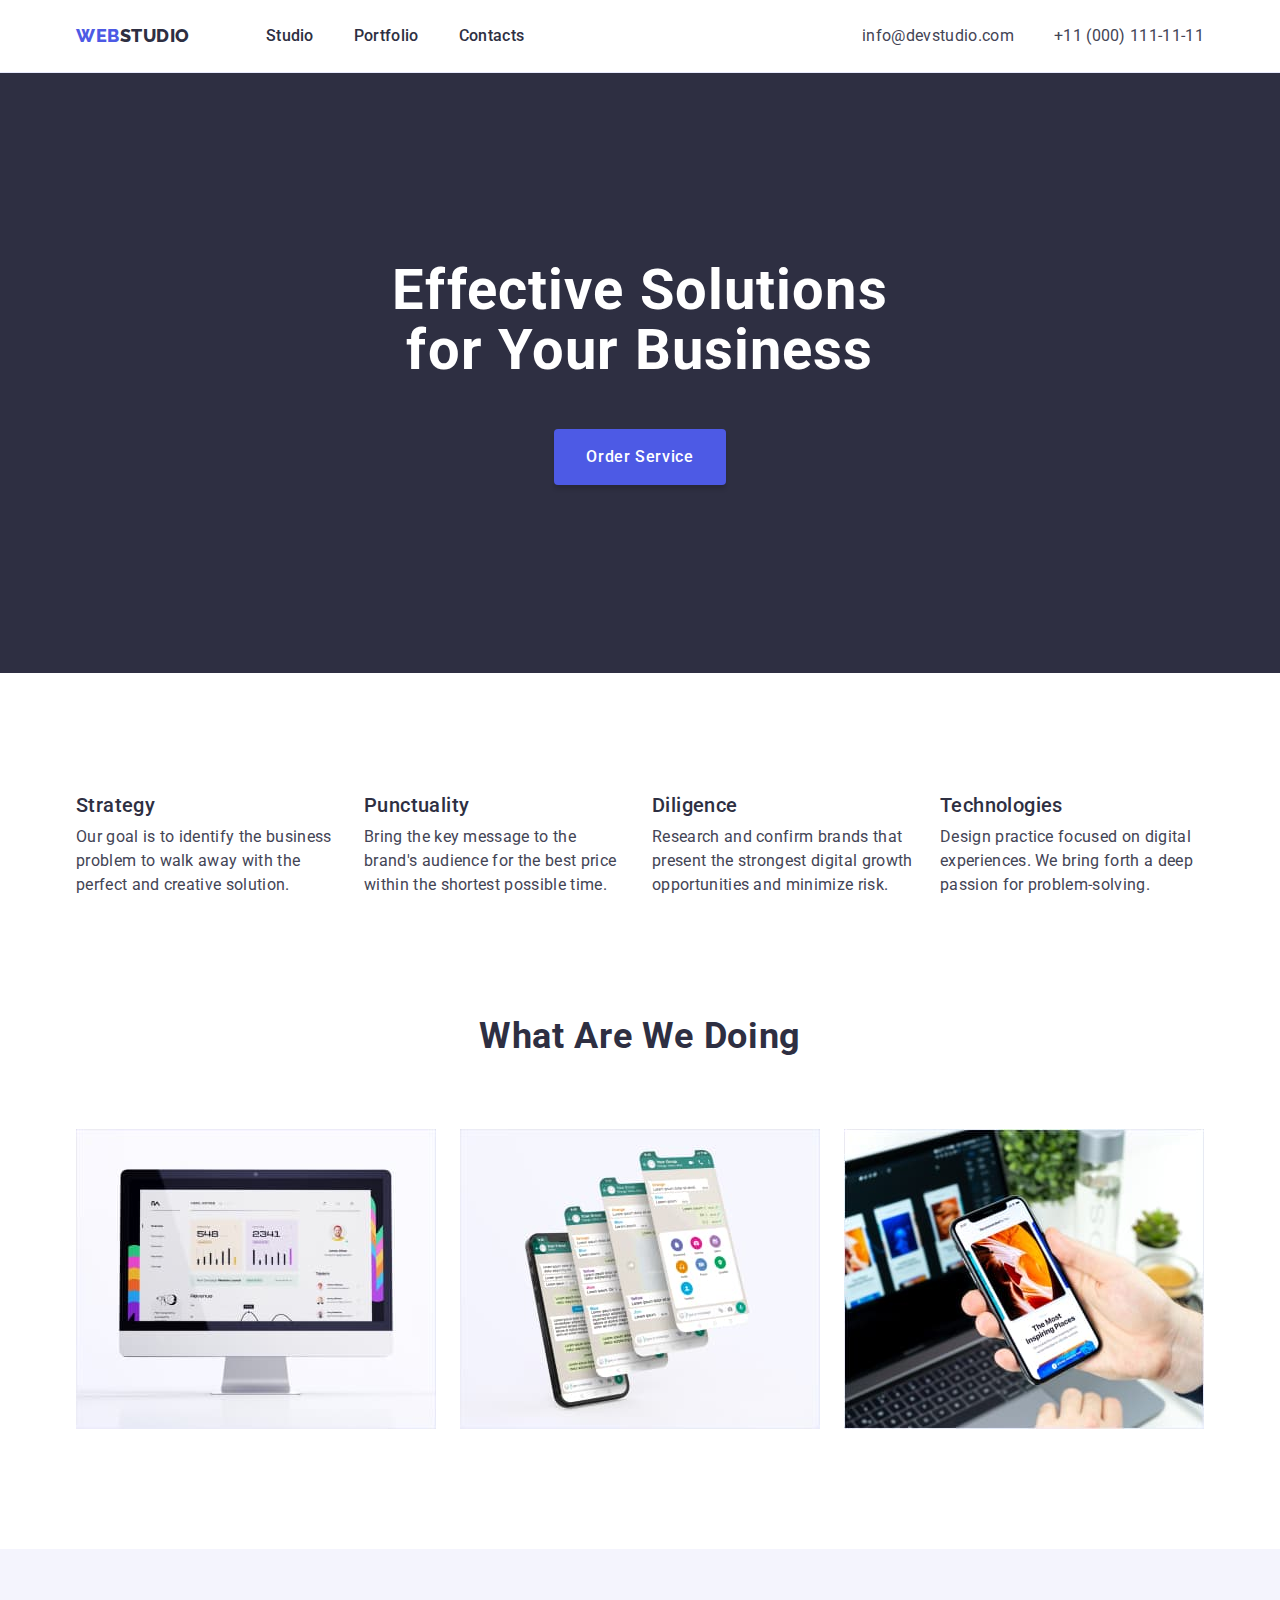
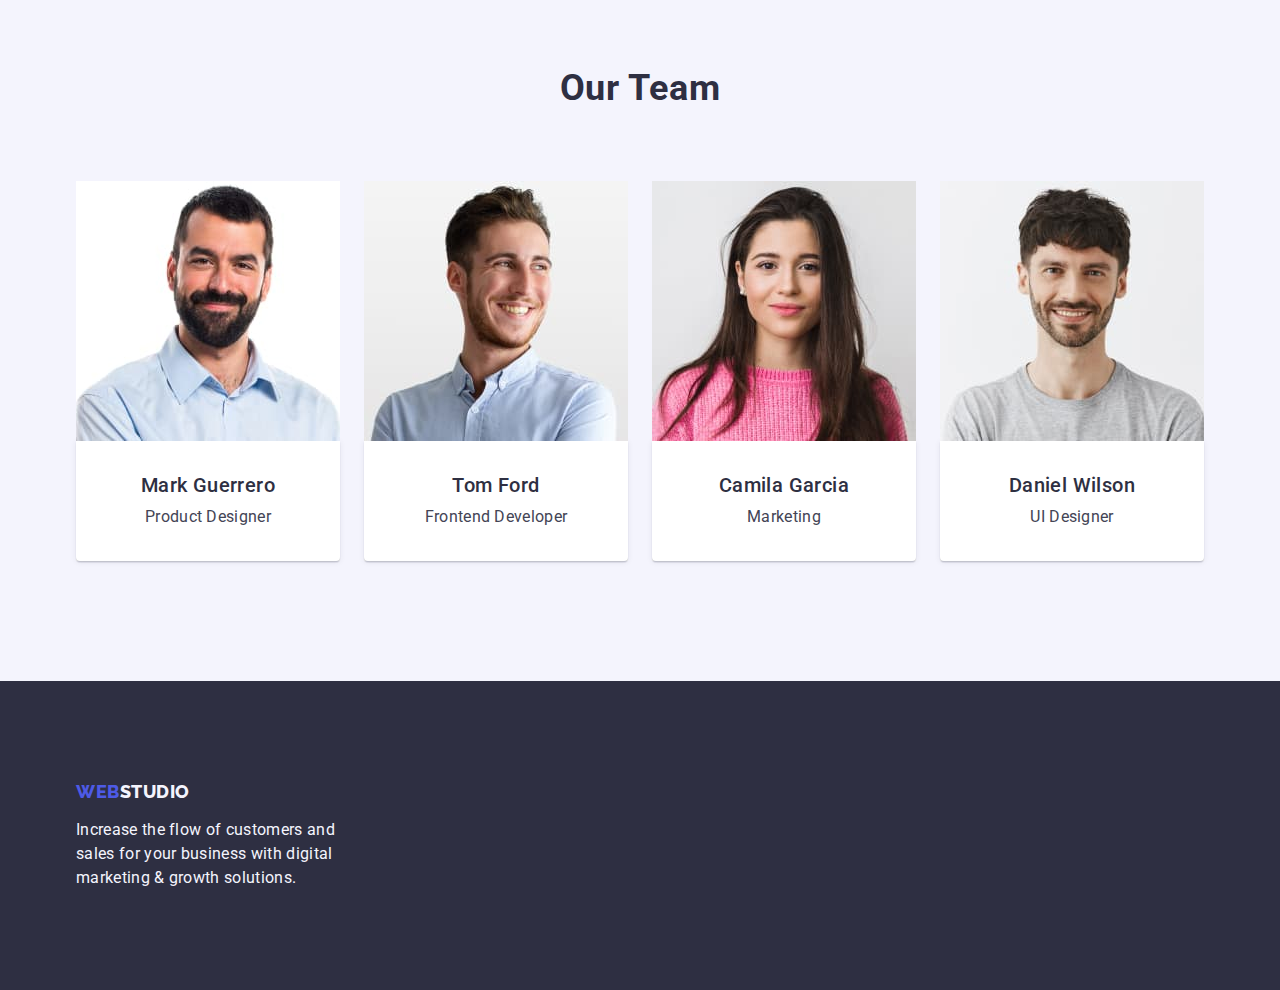
==== commit dc6abb02: "fix: error" ====
--- a/index.html
+++ b/index.html
@@ -14,7 +14,7 @@
 </head>
 <body>
    <header class="header">
-        <div class="container">
+        <div class="container h-contein">
             <nav class="nav">
                 <a class="logo link linkk" href="./index.html">Web<span class="logo-studio link linkk">Studio</span></a>
                 <ul class="nav-li">
@@ -42,7 +42,7 @@
     <!--description of benefits-->
     <section class="sec-benef">
         <div class="container">
-            <h2 class="visually-hidden" class="h-future">Description of benefits</h2>
+            <h2 class="visually-hidden h-future">Description of benefits</h2>
             <ul class="list">
                 <li class="li-benef">
                     <h3 class="h-categ">Strategy</h3>
@@ -113,7 +113,7 @@
    </main>
    <footer class="footer">
         <div class="container">
-            <a href="./index.html" class="logo link linkk">Web<span class="logo-studio-foot link linkk">Studio</span></a>
+            <a href="./index.html" class="logo link linkk logof">Web<span class="logo-studio-foot link linkk">Studio</span></a>
             <p class="text-footer">Increase the flow of customers and sales for your business with digital marketing & growth solutions.</p>
         </div>
    </footer>
--- a/css/style.css
+++ b/css/style.css
@@ -48,6 +48,9 @@
   max-width: 1158px;
   margin-inline: auto;
   padding-inline: 15px;
+}
+.h-contein {
+  align-items: center;
 }
 .visually-hidden {
   position: absolute;
@@ -128,7 +131,7 @@
 .nav {
   display: flex;
   align-items: center;
-  gap: 76px;
+  
 }
 
 /**
@@ -202,9 +205,7 @@
 
 .list-team {
   background-color: var(--color-filt-accent);
-  box-shadow: 0px 1px 6px rgba(46, 47, 66, 0.08), 0px 1px 1px rgba(46, 47, 66, 0.16), 0px 2px 1px rgba(46, 47, 66, 0.08);
-  border-radius: 0px 0px 4px 4px;
-}
+ }
 .text-team {
   font-size: 16px;
 }
@@ -214,6 +215,8 @@
 .conteiner-team {
   padding: 32px 16px;
   text-align: center;
+  box-shadow: 0px 1px 6px rgba(46, 47, 66, 0.08), 0px 1px 1px rgba(46, 47, 66, 0.16), 0px 2px 1px rgba(46, 47, 66, 0.08);
+  border-radius: 0px 0px 4px 4px;
 }
 
 /*Portfolio*/
@@ -291,7 +294,11 @@
   flex-direction: row;
   align-items: center;
   display: flex;
-  padding: 24px 0;
+  margin-right: 76px;
+}
+.logof {
+  display: inline-block;
+  margin-bottom: 16px;
 }
 .logo-studio-foot {
   color: var(--bg-fil-btn);
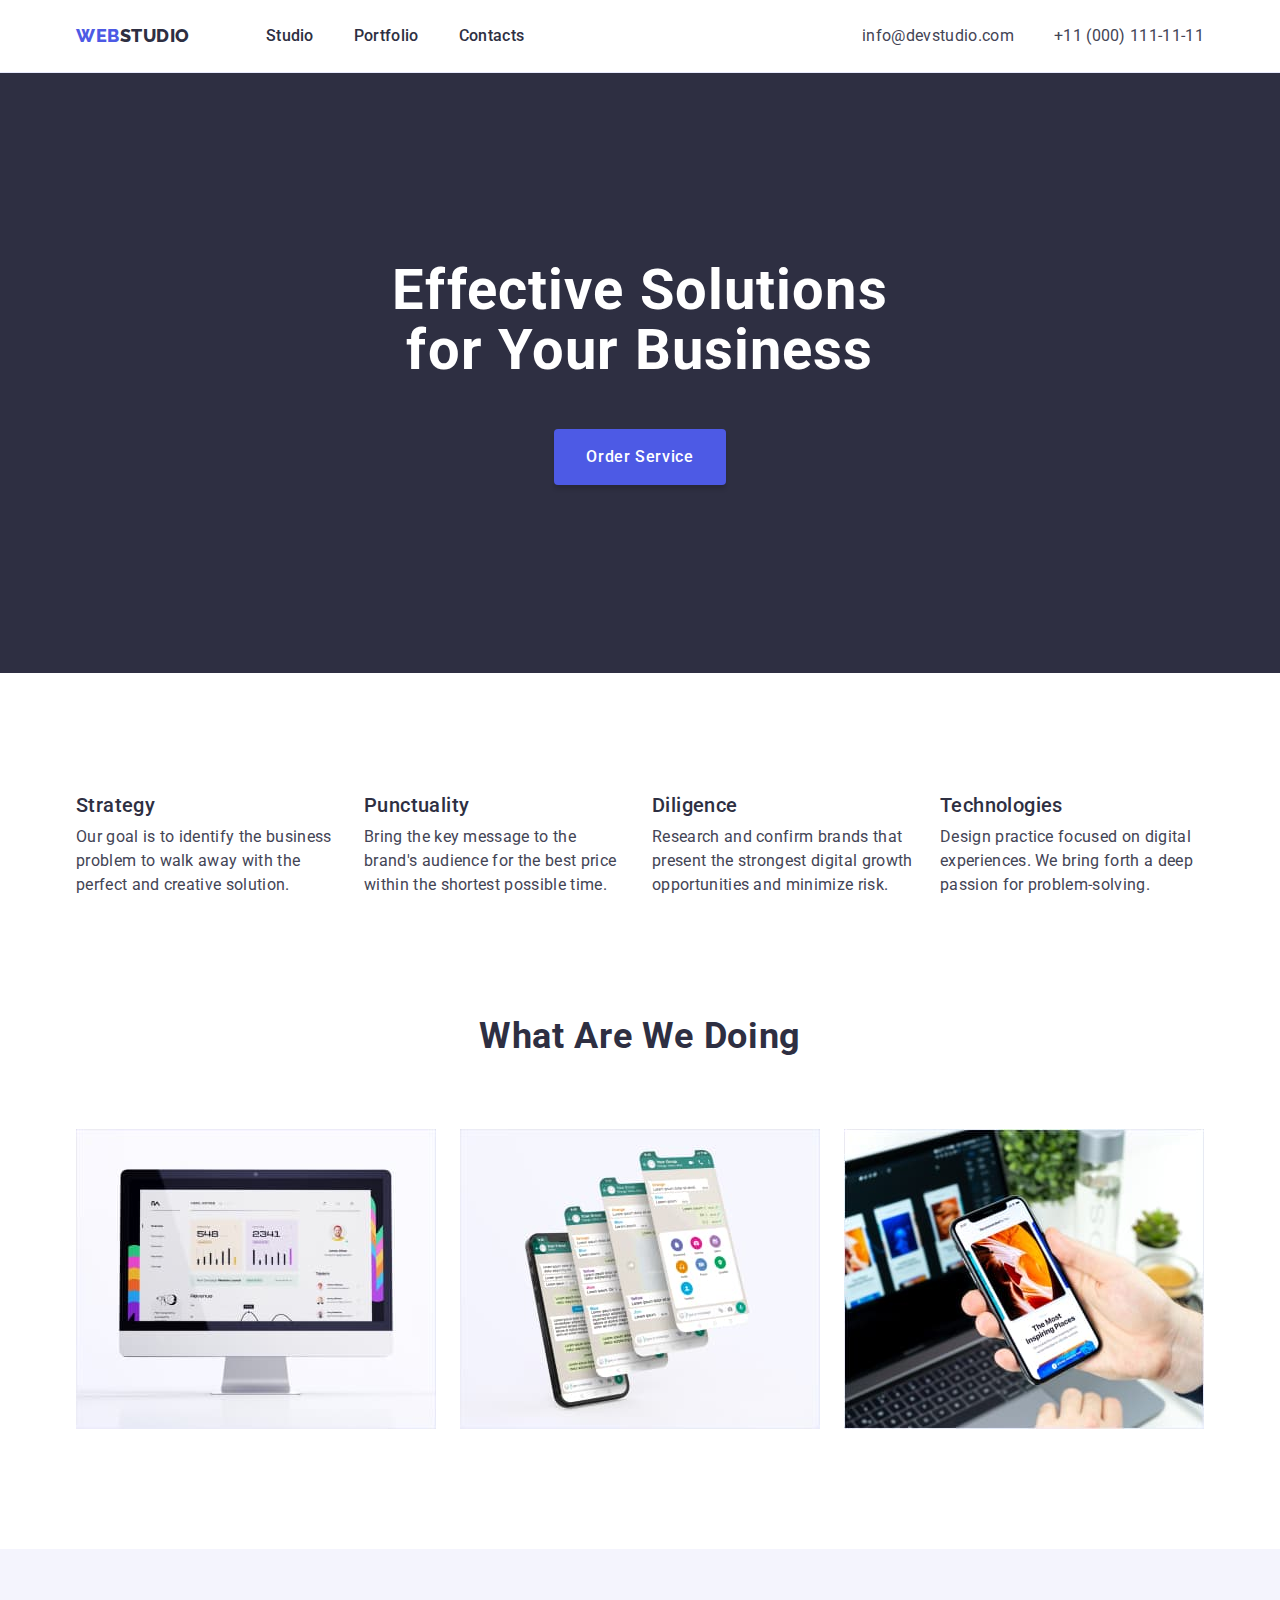
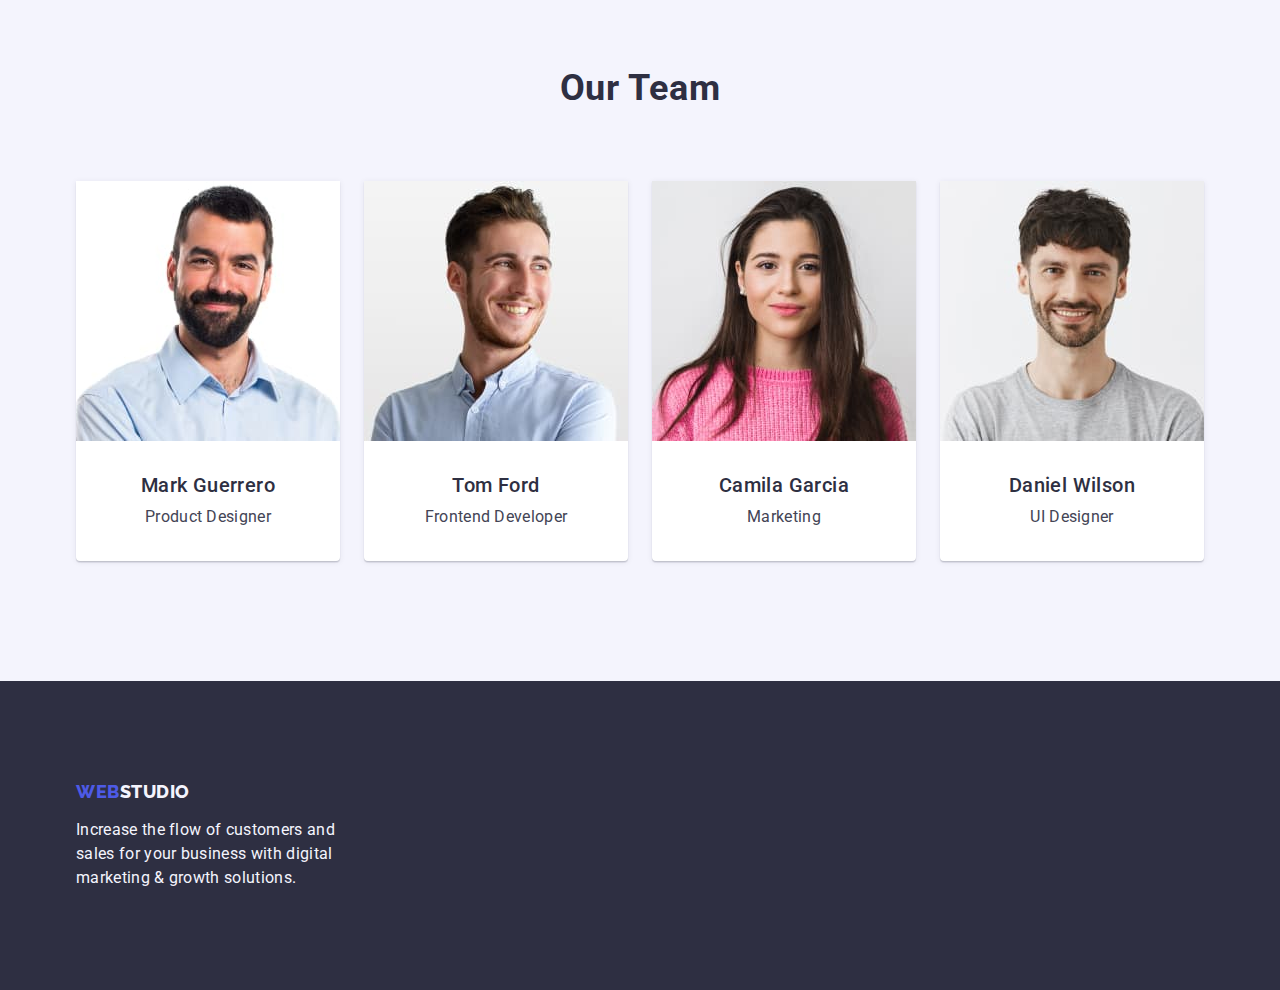
==== commit 1bcae9e4: "fix: correction after mentor" ====
--- a/index.html
+++ b/index.html
@@ -68,9 +68,9 @@
         <div class="container">
             <h2 class="h-doing">What are we doing</h2>
             <ul class="list">
-                <li><img src="./images/monitor.jpg" alt="Monitor PC" width="360" height="300"></li>
-                <li><img src="./images/phone.jpg" alt="Phone" width="360" height="300"></li>
-                <li><img src="./images/monphone.jpg" alt="Laptop and Phone" width="360" height="300"></li>
+                <li class="li-doing"><img src="./images/monitor.jpg" alt="Monitor PC" width="360" height="300"></li>
+                <li class="li-doing"><img src="./images/phone.jpg" alt="Phone" width="360" height="300"></li>
+                <li class="li-doing"><img src="./images/monphone.jpg" alt="Laptop and Phone" width="360" height="300"></li>
             </ul>
         </div>
     </section>
@@ -113,7 +113,7 @@
    </main>
    <footer class="footer">
         <div class="container">
-            <a href="./index.html" class="logo link linkk logof">Web<span class="logo-studio-foot link linkk">Studio</span></a>
+            <a href="./index.html" class="link linkk logof">Web<span class="logo-studio-foot link linkk">Studio</span></a>
             <p class="text-footer">Increase the flow of customers and sales for your business with digital marketing & growth solutions.</p>
         </div>
    </footer>
--- a/css/style.css
+++ b/css/style.css
@@ -179,7 +179,7 @@
   border-radius: 4px;
   border: none;
   margin: auto;
-  display: flex;
+  display: block;
 }
 .li-benef {
   flex-basis: calc((100% - 24px * 3) / 4);
@@ -205,7 +205,9 @@
 
 .list-team {
   background-color: var(--color-filt-accent);
- }
+  box-shadow: 0px 1px 6px rgba(46, 47, 66, 0.08), 0px 1px 1px rgba(46, 47, 66, 0.16), 0px 2px 1px rgba(46, 47, 66, 0.08);
+  border-radius: 0px 0px 4px 4px; 
+}
 .text-team {
   font-size: 16px;
 }
@@ -215,8 +217,7 @@
 .conteiner-team {
   padding: 32px 16px;
   text-align: center;
-  box-shadow: 0px 1px 6px rgba(46, 47, 66, 0.08), 0px 1px 1px rgba(46, 47, 66, 0.16), 0px 2px 1px rgba(46, 47, 66, 0.08);
-  border-radius: 0px 0px 4px 4px;
+    
 }
 
 /*Portfolio*/
@@ -299,6 +300,9 @@
 .logof {
   display: inline-block;
   margin-bottom: 16px;
+  color: var(--color-text-fil-btn);
+  flex-direction: row;
+  align-items: center;
 }
 .logo-studio-foot {
   color: var(--bg-fil-btn);
